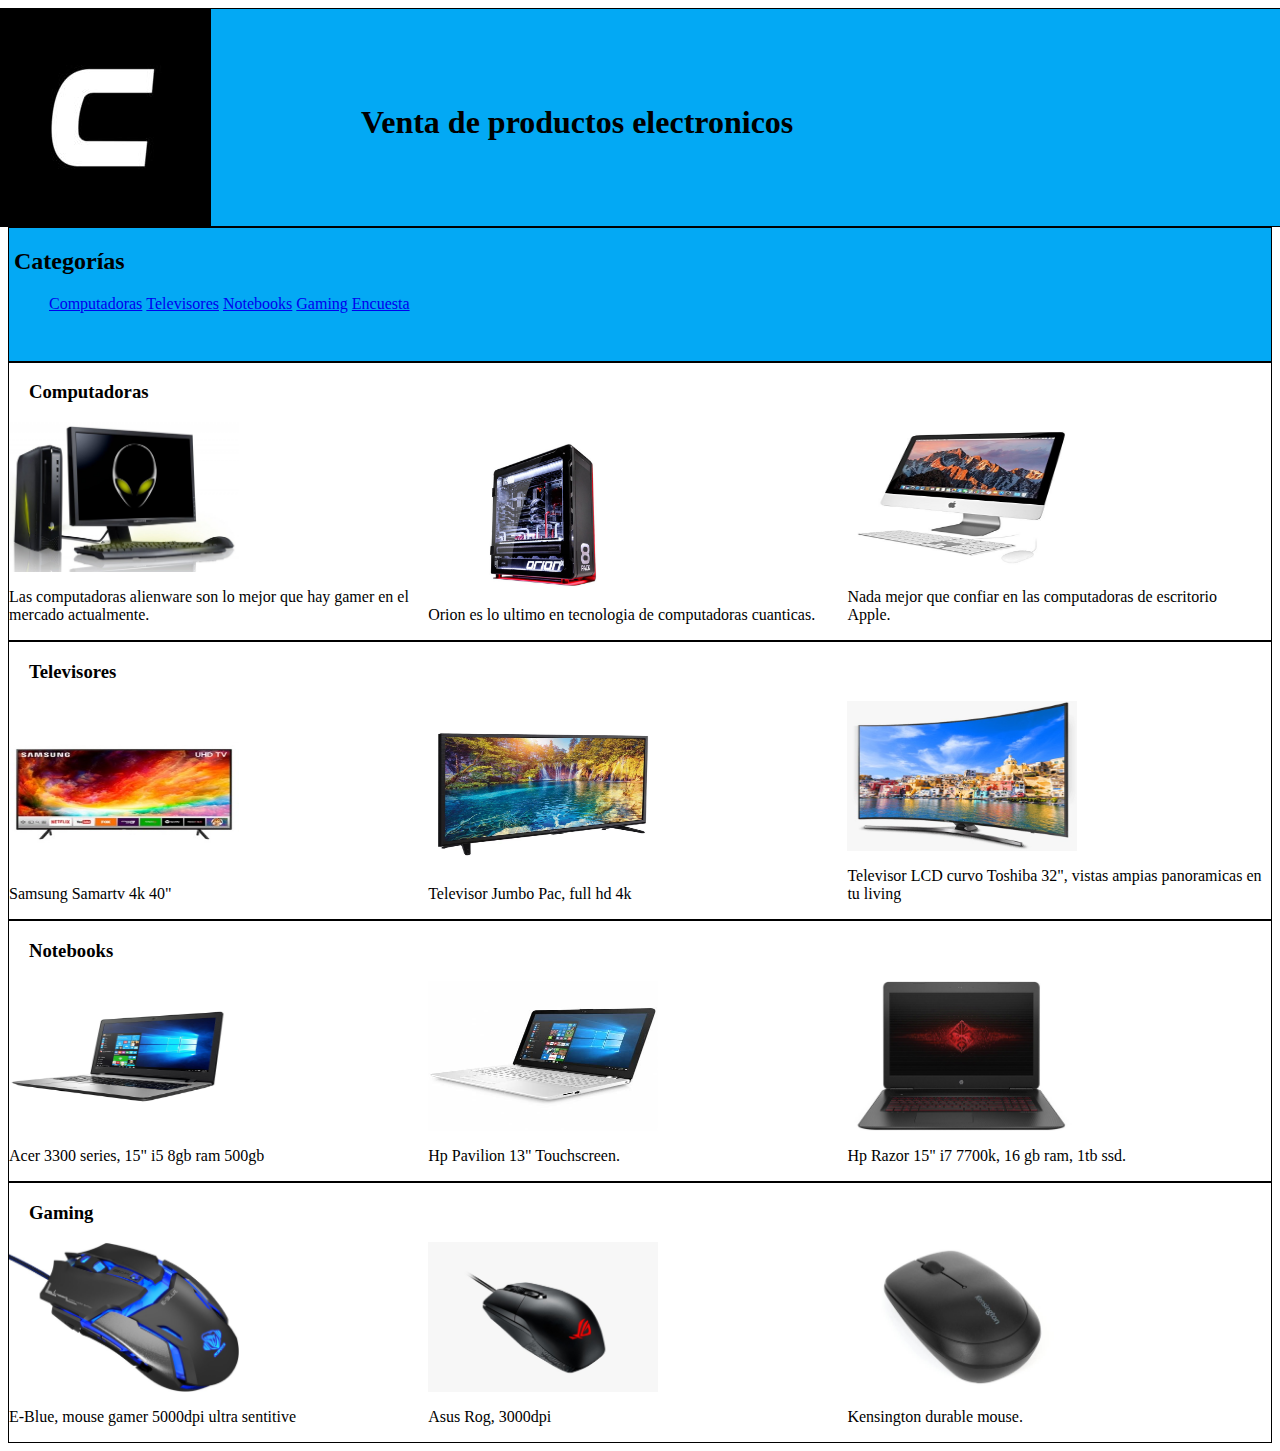
==== TP2/index.html @ e496e870 "Merge branch 'dev' of https://github.com/titiloxx/AppsMoviles into dev" ====
<html>
<head>
	<title>Compumundo</title>
    <script src="js/Jquery.js"></script>
    <script src="js/Utilidades.js"></script>
    <script src="js/boostrap.js"></script>
	<link rel="stylesheet" type="text/css" href="css/estilos.css">
    <link rel="stylesheet" type="text/css" href="css/boostrap.css">
	<meta name="keywords" content="HTML5">
</head>
<body>

	<header class="row" style="background-color: #03A9F4;">
		<img src="img/logo.jpg" style="display:  inline-block;float: left;">
		<h1 style="margin-top: 95px;margin-left: 150px;">Venta de productos electronicos</h1>
	</header>

	<aside style="">

			<h2 style="margin-left: 5px;">Categorías</h2>
			<ul>
				<li><a href="#computadoras">Computadoras</a></li>
				<li><a href="#televisores">Televisores</a></li>
				<li><a href="#notebooks">Notebooks</a></li>	
				<li><a href="#gaming">Gaming</a></li>	
				<li><a href="encuesta.html">Encuesta</a></li>
			</ul>

	</aside>

	<section id="computadoras" style="display: inline-block;">
		<article>
			<h3 style="margin-left: 20px;">Computadoras</h3>
			<div class="articulo">
				<img  class="imagenes pointer" src="img/alienware.jpg">
				<p>Las computadoras alienware son lo mejor que hay gamer en el mercado actualmente.</p>
			</div>
			<div class="articulo">
				<img class="imagenes pointer" src="img/orion.jpg">
				<p>Orion es lo ultimo en tecnologia de computadoras cuanticas.</p>
			</div>
			<div class="articulo">
				<img class="imagenes pointer" src="img/apple.jpg">
				<p>Nada mejor que confiar en las computadoras de escritorio Apple.</p>
			</div>
		</article>
	</section>

	<section id="televisores" style="display: inline-block;">
		<article>
			<h3 style="margin-left: 20px;">Televisores</h3>
			<div class="articulo">
				<img class="imagenes pointer" src="img/TVSamsung.jpeg">
				<p>Samsung Samartv 4k 40"</p>
			</div>
			<div class="articulo">
				<img class="imagenes pointer" src="img/TVJumbo.jpeg">
				<p>Televisor Jumbo Pac, full hd 4k</p>
			</div>
			<div class="articulo">
				<img class="imagenes pointer" src="img/TVtoshiba.jpeg">
				<p>Televisor LCD curvo Toshiba 32", vistas ampias panoramicas en tu living</p>
			</div>
		</article>
	</section>

	<section id="notebooks">
		<article>
			<h3 style="margin-left: 20px;">Notebooks</h3>
			<div class="articulo">
				<img class="imagenes pointer" src="img/acerN.jpeg">
				<p>Acer 3300 series, 15" i5 8gb ram 500gb</p>
			</div>
			<div class="articulo">
				<img class="imagenes pointer" src="img/hp.jpeg">
				<p>Hp Pavilion 13" Touchscreen.</p>
			</div>
			<div class="articulo">
				<img class="imagenes pointer" src="img/razor.jpeg">
				<p>Hp Razor 15" i7 7700k, 16 gb ram, 1tb ssd.</p>
			</div>
		</article>
	</section>

	<section id="gaming">
		<article>
			<h3 style="margin-left: 20px;">Gaming</h3>
			<div class="articulo">
				<img class="imagenes pointer" src="img/eblue.jpeg">
				<p>E-Blue, mouse gamer 5000dpi ultra sentitive</p>
			</div>
			<div class="articulo">
				<img class="imagenes pointer" src="img/rog.jpeg">
				<p>Asus Rog, 3000dpi</p>
			</div>
			<div class="articulo">
				<img class="imagenes pointer" src="img/kensi.jpeg">
				<p>Kensington durable mouse.</p>
			</div>
		</article>
	</section>
	<footer>	
	</footer>


</body></html>
---- TP2/css/estilos.css ----
.imagenes{
	width: 230px;
	height: 150px;
}

article,aside,header{
border:1px solid black;
}

aside{
	background-color: #04a9f4;
	height: 15%;
}

.articulo{
	width: 32.9%;
	display: inline-block;
}

.row{
	display: flex;
	flex-wrap: wrap;
	margin-right: -15px;
	margin-left: -15px;
}

li{
	display: inline-block;
}

section{
	width: 100%;
}
.pointer:hover {
    opacity: .7;
    cursor:pointer;
}
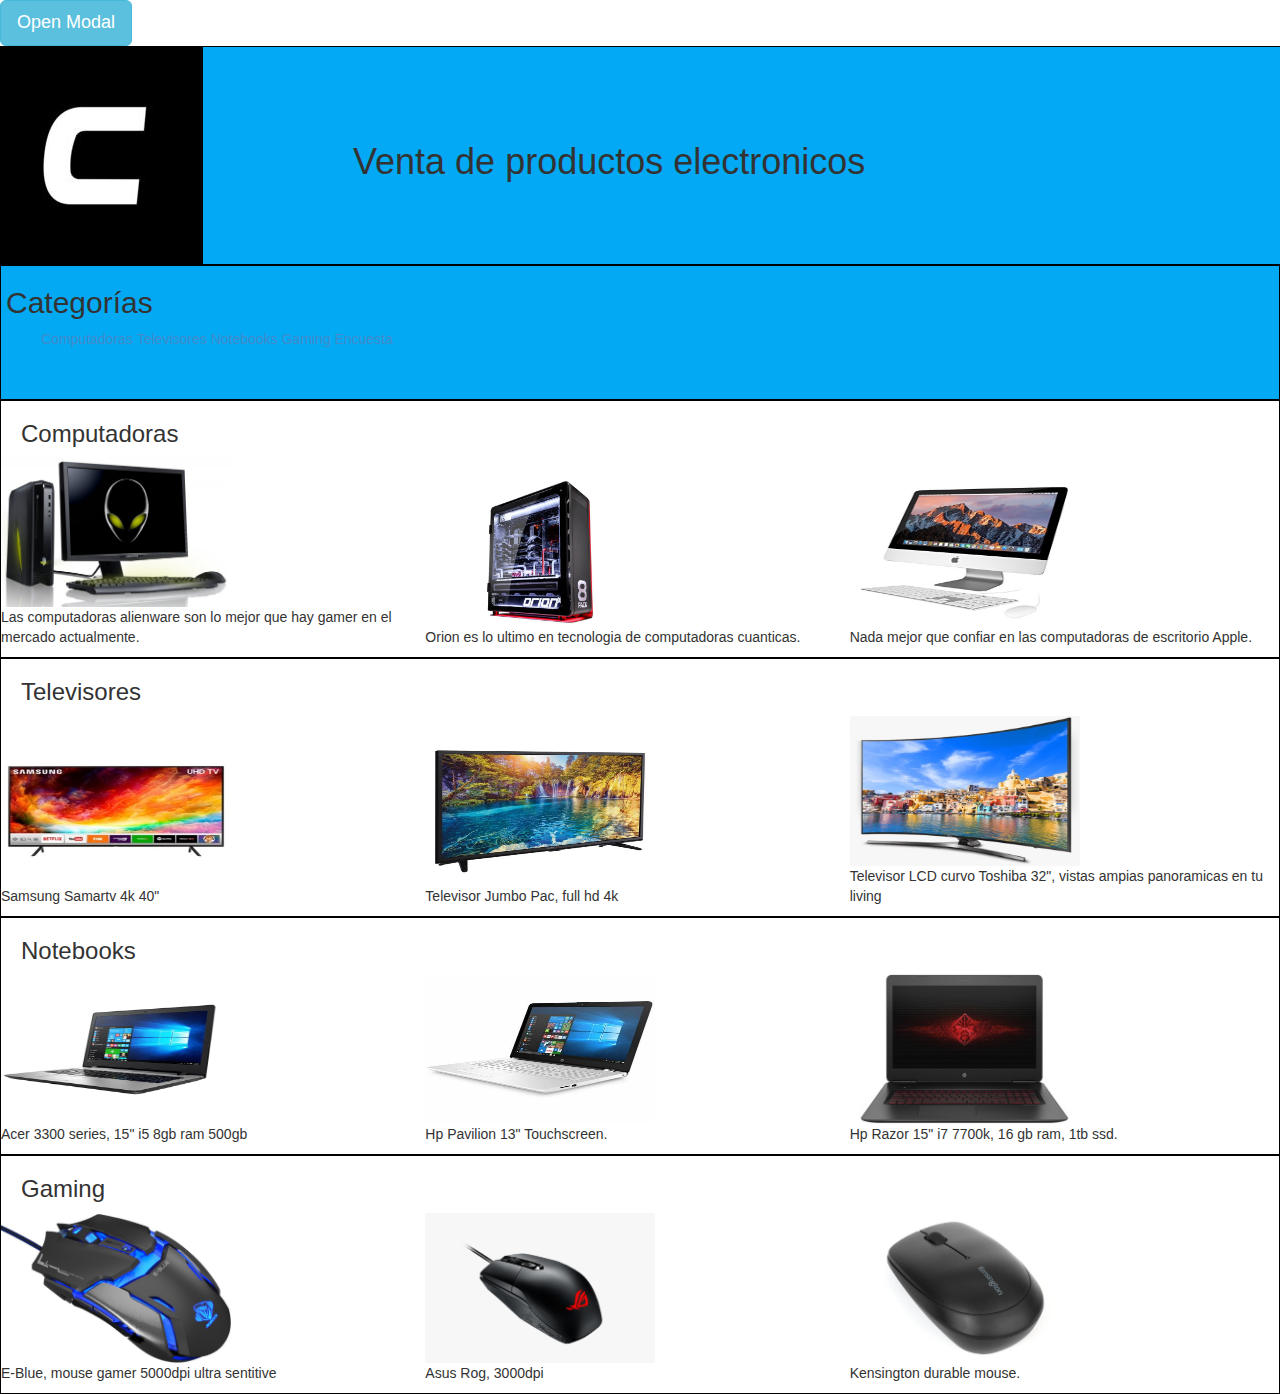
==== commit e05de883: "Cambios agregados" ====
--- a/TP2/index.html
+++ b/TP2/index.html
@@ -3,13 +3,13 @@
 	<title>Compumundo</title>
     <script src="js/Jquery.js"></script>
     <script src="js/Utilidades.js"></script>
-    <script src="js/boostrap.js"></script>
+    <script src="js/bootstrap.js"></script>
 	<link rel="stylesheet" type="text/css" href="css/estilos.css">
-    <link rel="stylesheet" type="text/css" href="css/boostrap.css">
+    <link rel="stylesheet" type="text/css" href="css/bootstrap.css">
 	<meta name="keywords" content="HTML5">
 </head>
 <body>
-
+    <button type="button" class="btn btn-info btn-lg" data-toggle="modal" data-target="#myModal">Open Modal</button>
 	<header class="row" style="background-color: #03A9F4;">
 		<img src="img/logo.jpg" style="display:  inline-block;float: left;">
 		<h1 style="margin-top: 95px;margin-left: 150px;">Venta de productos electronicos</h1>
@@ -102,5 +102,25 @@
 	<footer>	
 	</footer>
 
+    <!-- Modal -->
+    <div id="myModal" class="modal fade" role="dialog">
+        <div class="modal-dialog">
+
+            <!-- Modal content-->
+            <div class="modal-content">
+                <div class="modal-header">
+                    <button type="button" class="close" data-dismiss="modal">&times;</button>
+                    <h4 class="modal-title">Modal Header</h4>
+                </div>
+                <div class="modal-body">
+                    <p>Some text in the modal.</p>
+                </div>
+                <div class="modal-footer">
+                    <button type="button" class="btn btn-default" data-dismiss="modal">Close</button>
+                </div>
+            </div>
+
+        </div>
+    </div>
 
 </body></html>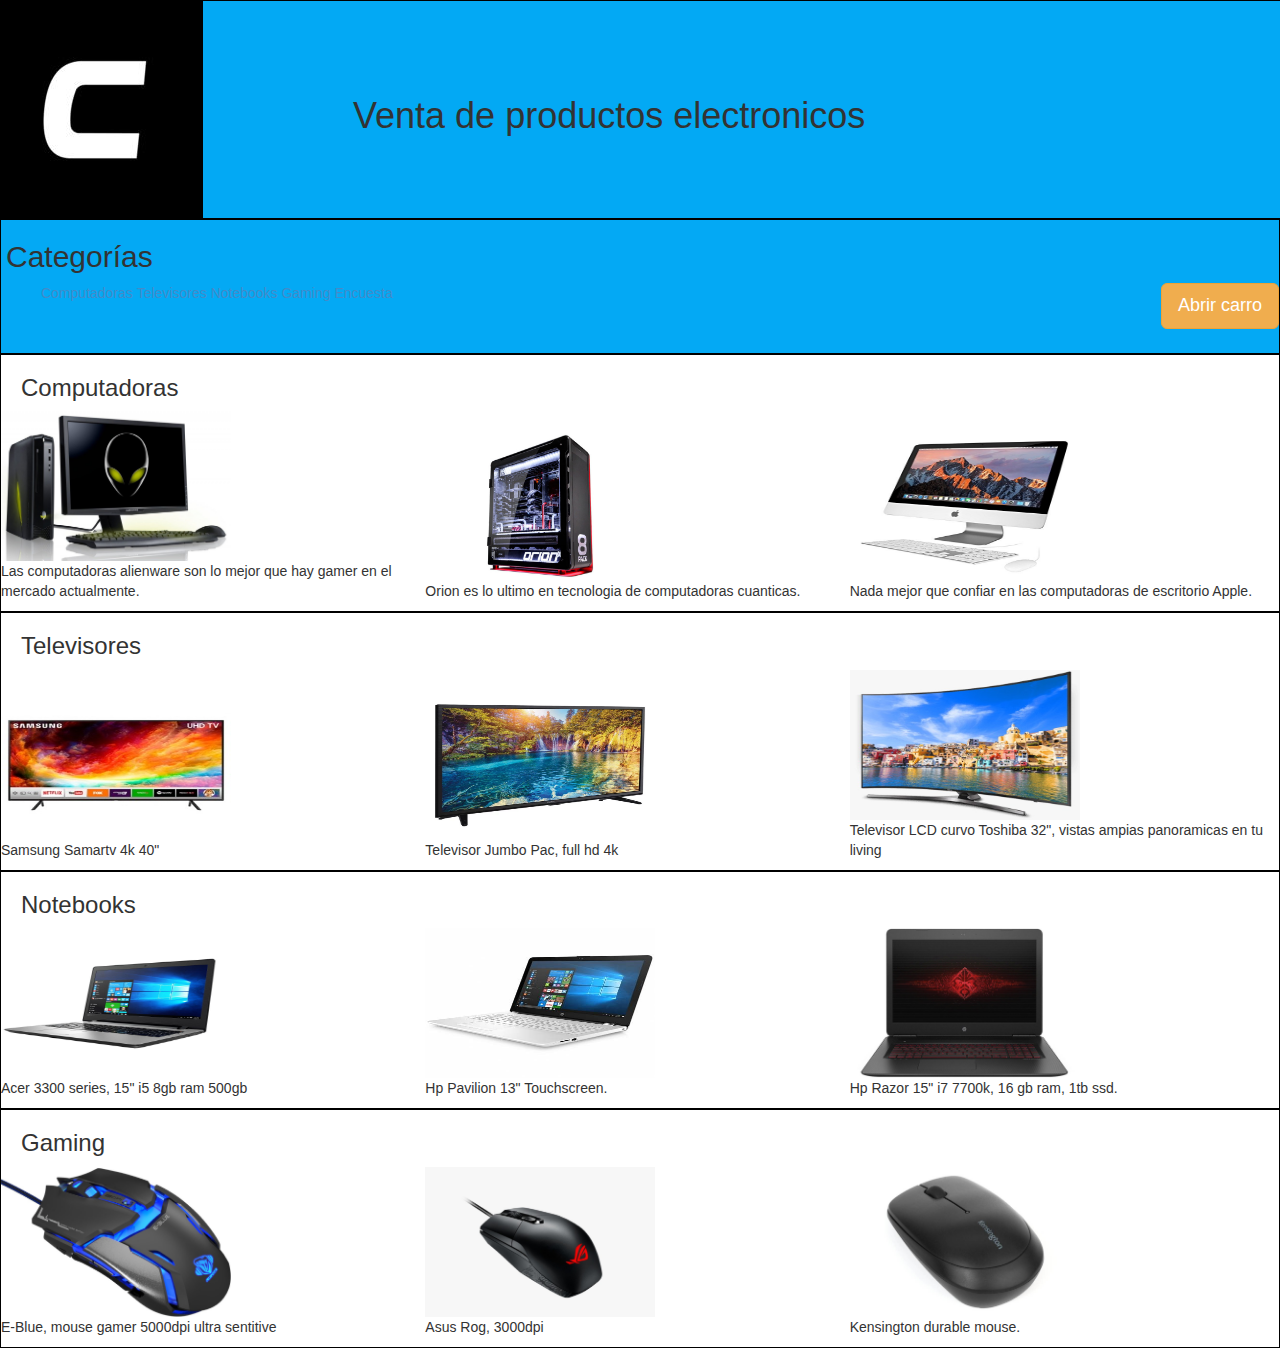
==== commit fa6253e5: "btn carro agregado" ====
--- a/TP2/index.html
+++ b/TP2/index.html
@@ -9,7 +9,7 @@
 	<meta name="keywords" content="HTML5">
 </head>
 <body>
-    <button type="button" class="btn btn-info btn-lg" data-toggle="modal" data-target="#myModal">Open Modal</button>
+
 	<header class="row" style="background-color: #03A9F4;">
 		<img src="img/logo.jpg" style="display:  inline-block;float: left;">
 		<h1 style="margin-top: 95px;margin-left: 150px;">Venta de productos electronicos</h1>
@@ -18,14 +18,14 @@
 	<aside style="">
 
 			<h2 style="margin-left: 5px;">Categorías</h2>
-			<ul>
+			<ul class="listaMenu">
 				<li><a href="#computadoras">Computadoras</a></li>
 				<li><a href="#televisores">Televisores</a></li>
 				<li><a href="#notebooks">Notebooks</a></li>	
 				<li><a href="#gaming">Gaming</a></li>	
 				<li><a href="encuesta.html">Encuesta</a></li>
 			</ul>
-
+        <button type="button" class="btn btn-warning btn-lg btnCarro" data-toggle="modal" data-target="#carro">Abrir carro</button>
 	</aside>
 
 	<section id="computadoras" style="display: inline-block;">
@@ -103,7 +103,7 @@
 	</footer>
 
     <!-- Modal -->
-    <div id="myModal" class="modal fade" role="dialog">
+    <div id="carro" class="modal fade" role="dialog">
         <div class="modal-dialog">
 
             <!-- Modal content-->
--- a/TP2/css/estilos.css
+++ b/TP2/css/estilos.css
@@ -35,3 +35,9 @@
     opacity: .7;
     cursor:pointer;
 }
+.btnCarro{
+    float:right;
+}
+.listaMenu{
+    display:inline-block;
+}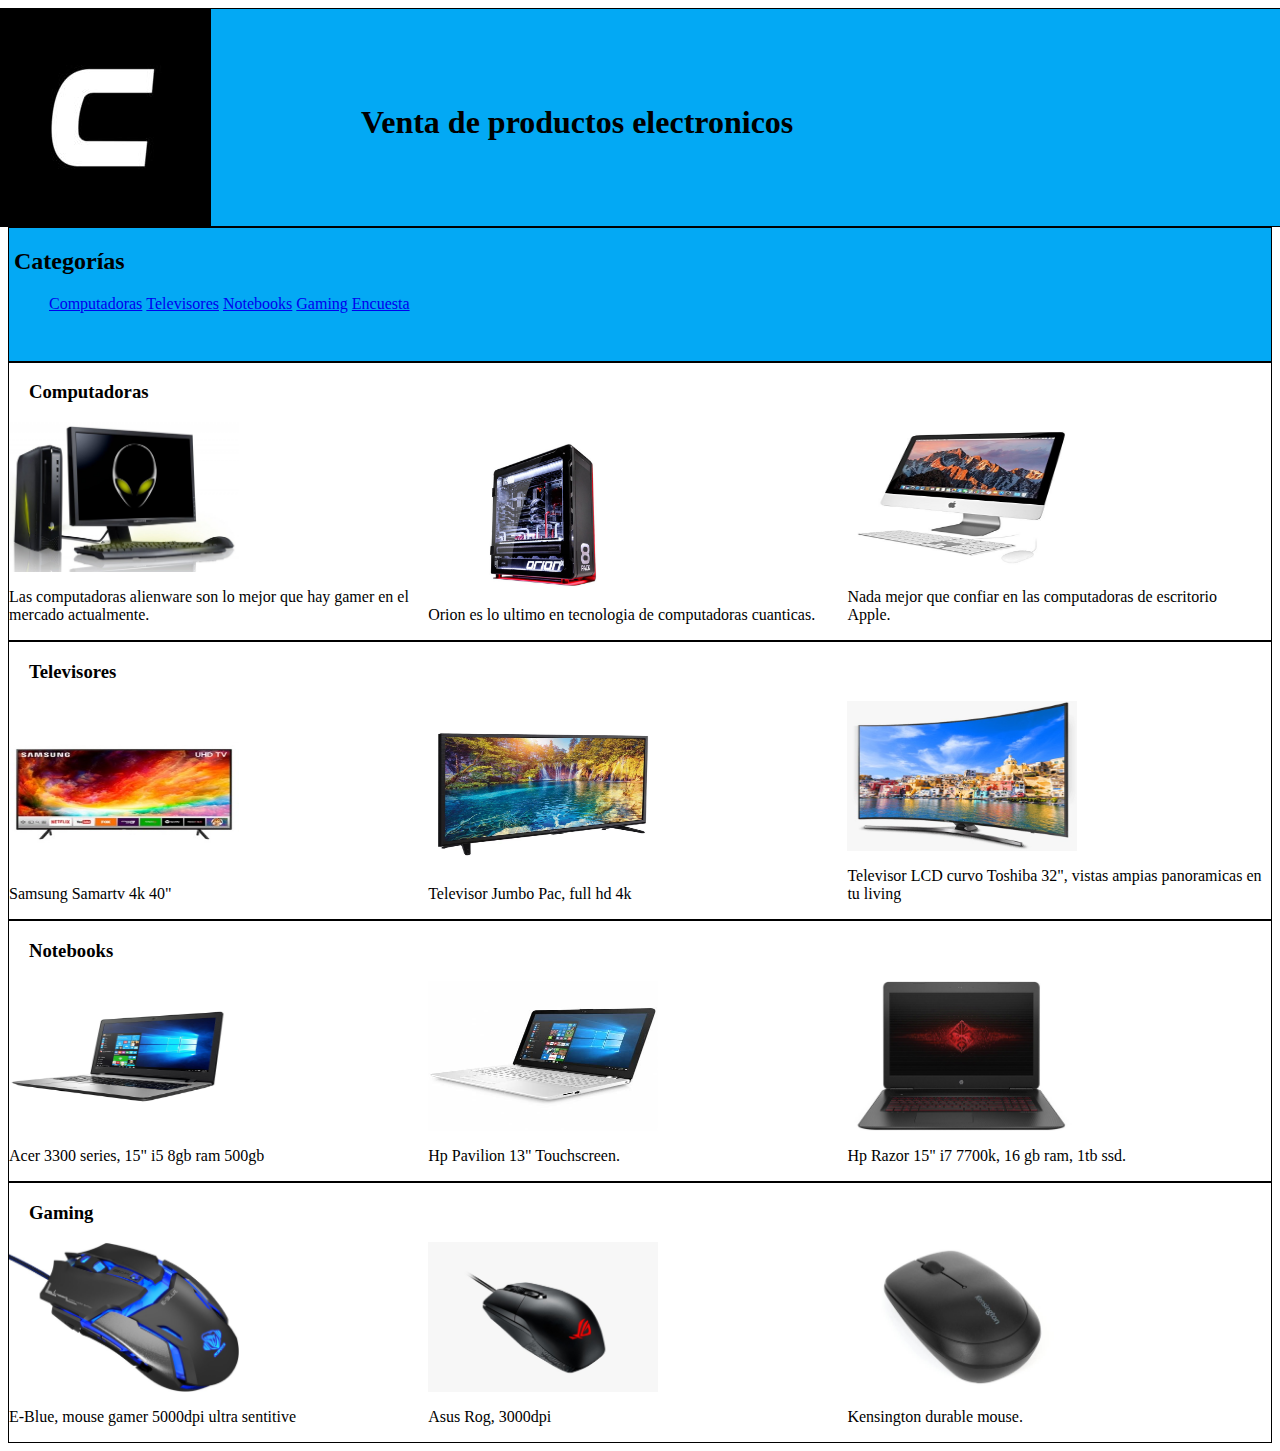
==== commit 0cf9249a: "index cambio" ====
--- a/TP2/index.html
+++ b/TP2/index.html
@@ -5,7 +5,7 @@
     <script src="js/Utilidades.js"></script>
     <script src="js/bootstrap.js"></script>
 	<link rel="stylesheet" type="text/css" href="css/estilos.css">
-    <link rel="stylesheet" type="text/css" href="css/bootstrap.css">
+    <link rel="stylesheet" type="text/css" href="css/boostrap.css">
 	<meta name="keywords" content="HTML5">
 </head>
 <body>
@@ -18,14 +18,14 @@
 	<aside style="">
 
 			<h2 style="margin-left: 5px;">Categorías</h2>
-			<ul class="listaMenu">
+			<ul>
 				<li><a href="#computadoras">Computadoras</a></li>
 				<li><a href="#televisores">Televisores</a></li>
 				<li><a href="#notebooks">Notebooks</a></li>	
 				<li><a href="#gaming">Gaming</a></li>	
 				<li><a href="encuesta.html">Encuesta</a></li>
 			</ul>
-        <button type="button" class="btn btn-warning btn-lg btnCarro" data-toggle="modal" data-target="#carro">Abrir carro</button>
+
 	</aside>
 
 	<section id="computadoras" style="display: inline-block;">
@@ -102,25 +102,5 @@
 	<footer>	
 	</footer>
 
-    <!-- Modal -->
-    <div id="carro" class="modal fade" role="dialog">
-        <div class="modal-dialog">
-
-            <!-- Modal content-->
-            <div class="modal-content">
-                <div class="modal-header">
-                    <button type="button" class="close" data-dismiss="modal">&times;</button>
-                    <h4 class="modal-title">Modal Header</h4>
-                </div>
-                <div class="modal-body">
-                    <p>Some text in the modal.</p>
-                </div>
-                <div class="modal-footer">
-                    <button type="button" class="btn btn-default" data-dismiss="modal">Close</button>
-                </div>
-            </div>
-
-        </div>
-    </div>
 
 </body></html>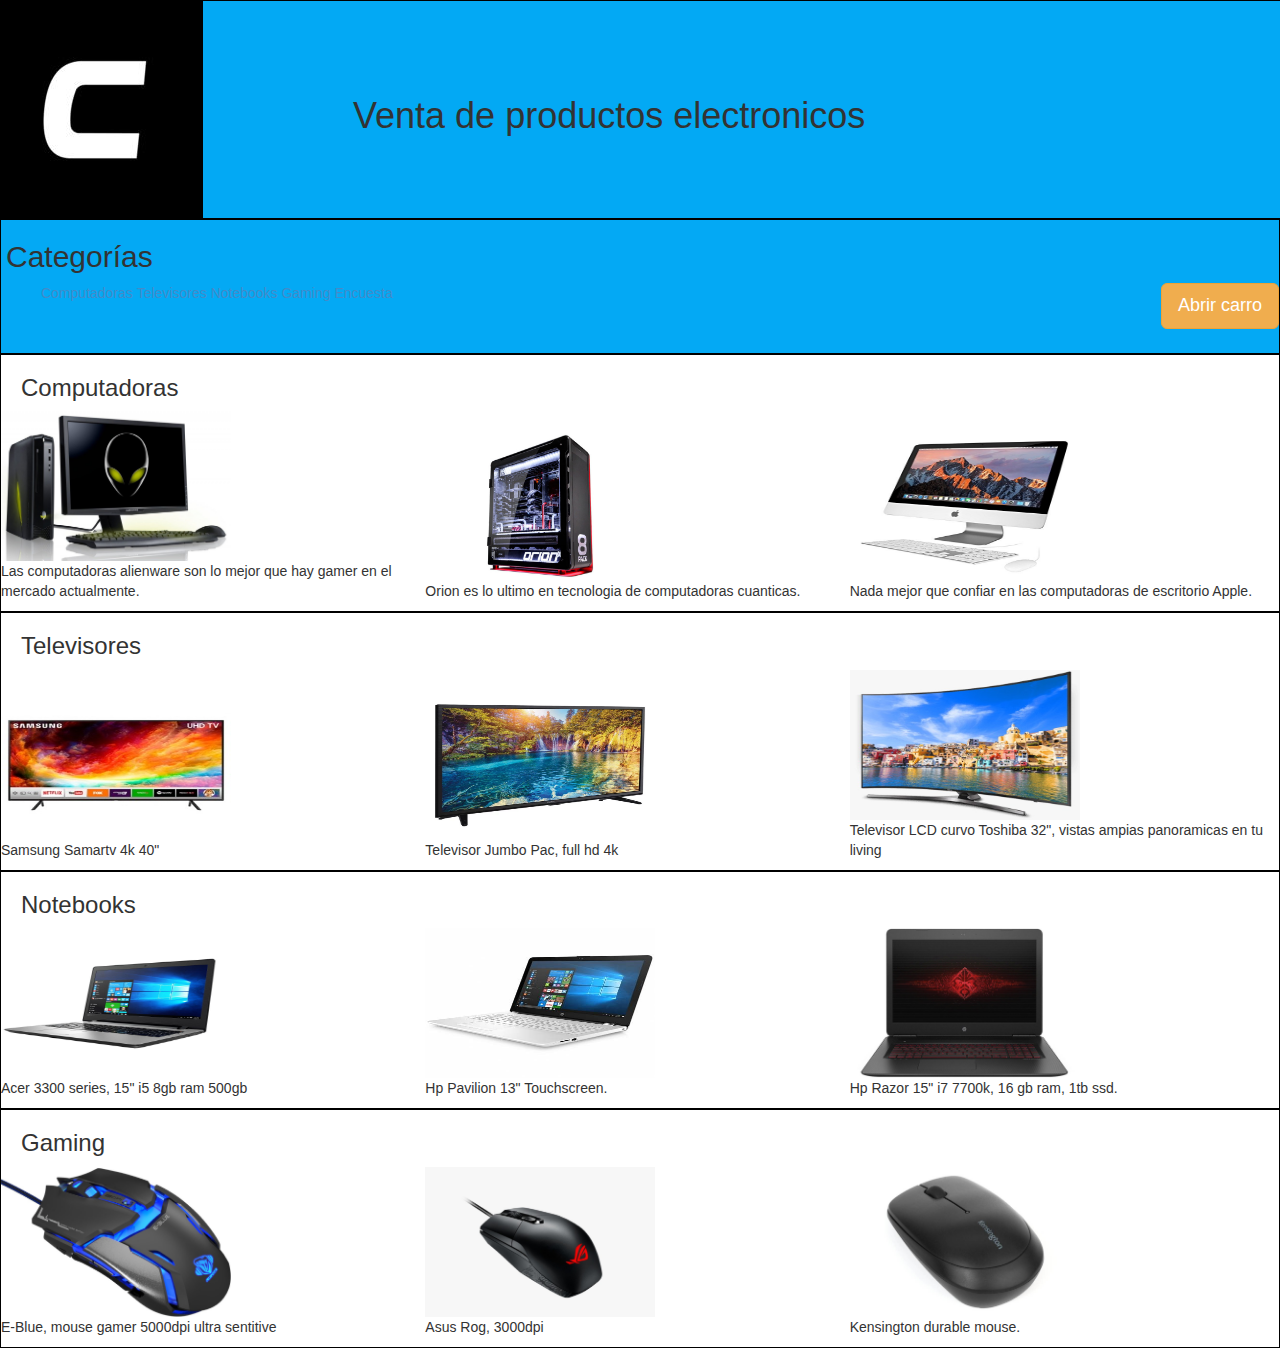
==== commit c1875b45: "Merge branch 'dev' of https://github.com/titiloxx/AppsMoviles into dev" ====
--- a/TP2/index.html
+++ b/TP2/index.html
@@ -5,7 +5,7 @@
     <script src="js/Utilidades.js"></script>
     <script src="js/bootstrap.js"></script>
 	<link rel="stylesheet" type="text/css" href="css/estilos.css">
-    <link rel="stylesheet" type="text/css" href="css/boostrap.css">
+    <link rel="stylesheet" type="text/css" href="css/bootstrap.css">
 	<meta name="keywords" content="HTML5">
 </head>
 <body>
@@ -18,14 +18,14 @@
 	<aside style="">
 
 			<h2 style="margin-left: 5px;">Categorías</h2>
-			<ul>
+			<ul class="listaMenu">
 				<li><a href="#computadoras">Computadoras</a></li>
 				<li><a href="#televisores">Televisores</a></li>
 				<li><a href="#notebooks">Notebooks</a></li>	
 				<li><a href="#gaming">Gaming</a></li>	
 				<li><a href="encuesta.html">Encuesta</a></li>
 			</ul>
-
+        <button type="button" class="btn btn-warning btn-lg btnCarro" data-toggle="modal" data-target="#carro">Abrir carro</button>
 	</aside>
 
 	<section id="computadoras" style="display: inline-block;">
@@ -102,5 +102,25 @@
 	<footer>	
 	</footer>
 
+    <!-- Modal -->
+    <div id="carro" class="modal fade" role="dialog">
+        <div class="modal-dialog">
+
+            <!-- Modal content-->
+            <div class="modal-content">
+                <div class="modal-header">
+                    <button type="button" class="close" data-dismiss="modal">&times;</button>
+                    <h4 class="modal-title">Modal Header</h4>
+                </div>
+                <div class="modal-body">
+                    <p>Some text in the modal.</p>
+                </div>
+                <div class="modal-footer">
+                    <button type="button" class="btn btn-default" data-dismiss="modal">Close</button>
+                </div>
+            </div>
+
+        </div>
+    </div>
 
 </body></html>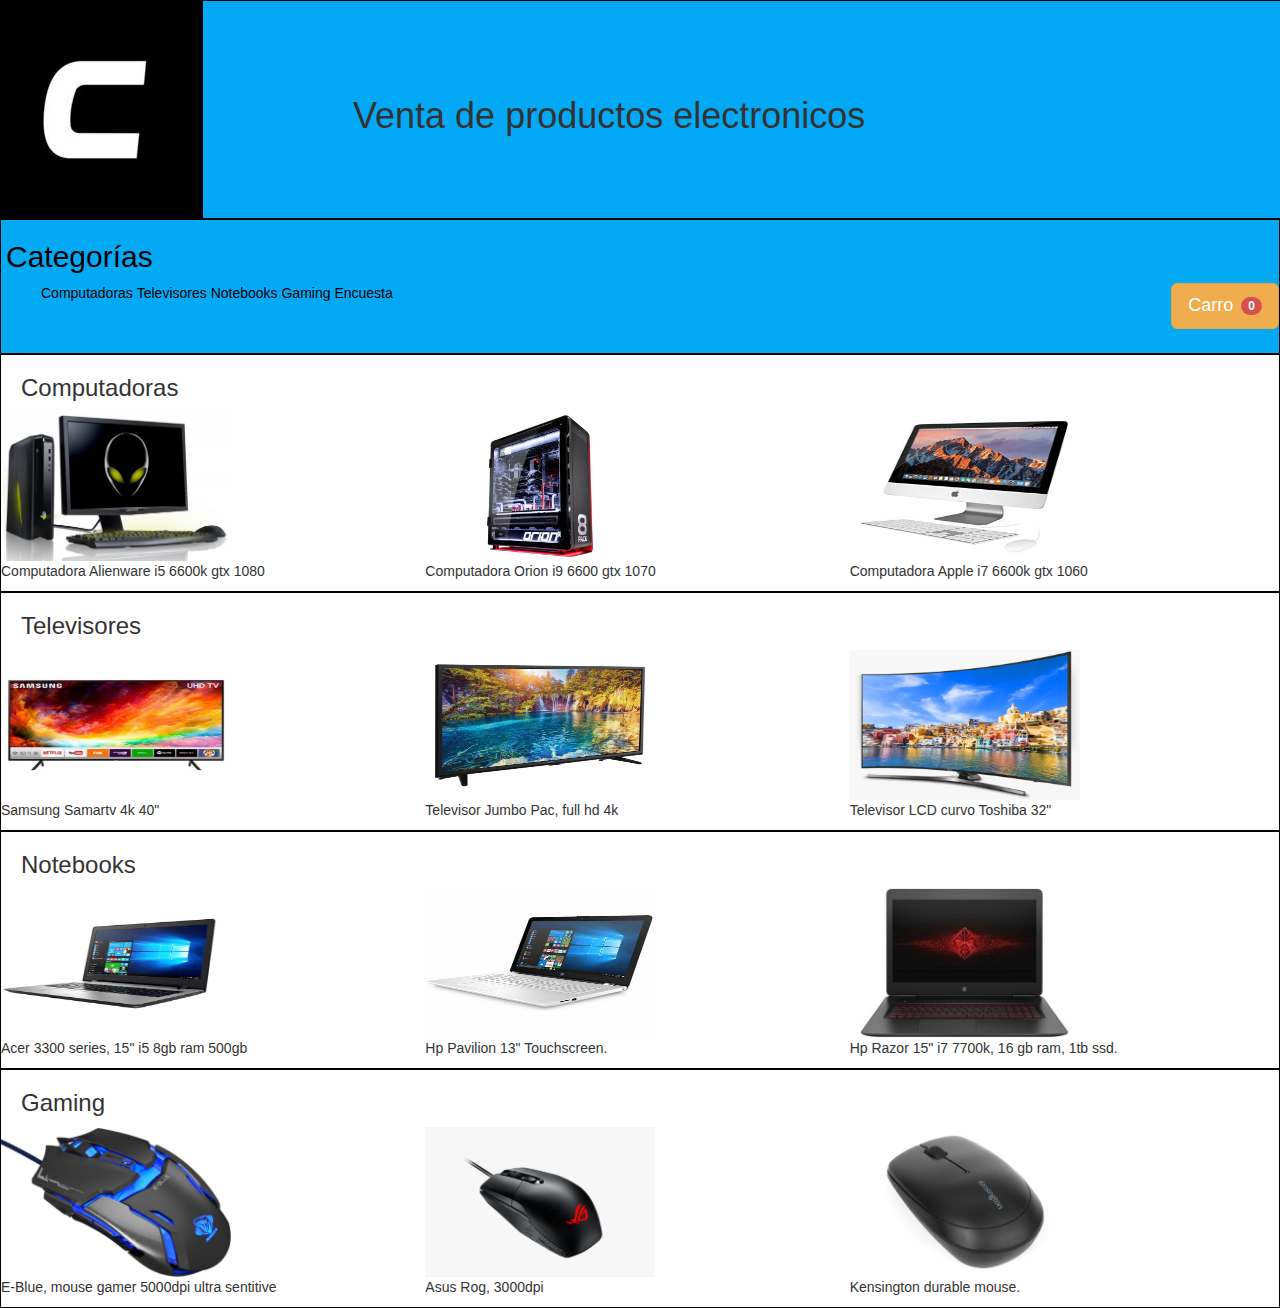
==== commit 06b71c51: "Implementado carro de compras" ====
--- a/TP2/index.html
+++ b/TP2/index.html
@@ -25,23 +25,23 @@
 				<li><a href="#gaming">Gaming</a></li>	
 				<li><a href="encuesta.html">Encuesta</a></li>
 			</ul>
-        <button type="button" class="btn btn-warning btn-lg btnCarro" data-toggle="modal" data-target="#carro">Abrir carro</button>
+        <button type="button" class="btn btn-warning btn-lg btnCarro" data-toggle="modal" data-target="#carro">Carro<span class="primary badge">0</span></button>
 	</aside>
 
 	<section id="computadoras" style="display: inline-block;">
 		<article>
 			<h3 style="margin-left: 20px;">Computadoras</h3>
 			<div class="articulo">
-				<img  class="imagenes pointer" src="img/alienware.jpg">
-				<p>Las computadoras alienware son lo mejor que hay gamer en el mercado actualmente.</p>
+				<img id="alienware" class="imagenes pointer" src="img/alienware.jpg">
+				<p>Computadora Alienware i5 6600k gtx 1080</p>
 			</div>
 			<div class="articulo">
-				<img class="imagenes pointer" src="img/orion.jpg">
-				<p>Orion es lo ultimo en tecnologia de computadoras cuanticas.</p>
+				<img id="orion" class="imagenes pointer" src="img/orion.jpg">
+				<p>Computadora Orion i9 6600 gtx 1070</p>
 			</div>
 			<div class="articulo">
-				<img class="imagenes pointer" src="img/apple.jpg">
-				<p>Nada mejor que confiar en las computadoras de escritorio Apple.</p>
+				<img id="apple" class="imagenes pointer" src="img/apple.jpg">
+				<p>Computadora Apple i7 6600k gtx 1060</p>
 			</div>
 		</article>
 	</section>
@@ -50,16 +50,16 @@
 		<article>
 			<h3 style="margin-left: 20px;">Televisores</h3>
 			<div class="articulo">
-				<img class="imagenes pointer" src="img/TVSamsung.jpeg">
+				<img id="samsung" class="imagenes pointer" src="img/TVSamsung.jpeg">
 				<p>Samsung Samartv 4k 40"</p>
 			</div>
 			<div class="articulo">
-				<img class="imagenes pointer" src="img/TVJumbo.jpeg">
+				<img id="jumbo" class="imagenes pointer" src="img/TVJumbo.jpeg">
 				<p>Televisor Jumbo Pac, full hd 4k</p>
 			</div>
 			<div class="articulo">
-				<img class="imagenes pointer" src="img/TVtoshiba.jpeg">
-				<p>Televisor LCD curvo Toshiba 32", vistas ampias panoramicas en tu living</p>
+				<img id="toshiba" class="imagenes pointer" src="img/TVtoshiba.jpeg">
+				<p>Televisor LCD curvo Toshiba 32"</p>
 			</div>
 		</article>
 	</section>
@@ -68,15 +68,15 @@
 		<article>
 			<h3 style="margin-left: 20px;">Notebooks</h3>
 			<div class="articulo">
-				<img class="imagenes pointer" src="img/acerN.jpeg">
+				<img id="acer" class="imagenes pointer" src="img/acerN.jpeg">
 				<p>Acer 3300 series, 15" i5 8gb ram 500gb</p>
 			</div>
 			<div class="articulo">
-				<img class="imagenes pointer" src="img/hp.jpeg">
+				<img id="hp" class="imagenes pointer" src="img/hp.jpeg">
 				<p>Hp Pavilion 13" Touchscreen.</p>
 			</div>
 			<div class="articulo">
-				<img class="imagenes pointer" src="img/razor.jpeg">
+				<img id="razor" class="imagenes pointer" src="img/razor.jpeg">
 				<p>Hp Razor 15" i7 7700k, 16 gb ram, 1tb ssd.</p>
 			</div>
 		</article>
@@ -86,15 +86,15 @@
 		<article>
 			<h3 style="margin-left: 20px;">Gaming</h3>
 			<div class="articulo">
-				<img class="imagenes pointer" src="img/eblue.jpeg">
+				<img id="eblue" class="imagenes pointer" src="img/eblue.jpeg">
 				<p>E-Blue, mouse gamer 5000dpi ultra sentitive</p>
 			</div>
 			<div class="articulo">
-				<img class="imagenes pointer" src="img/rog.jpeg">
+				<img id="rog" class="imagenes pointer" src="img/rog.jpeg">
 				<p>Asus Rog, 3000dpi</p>
 			</div>
 			<div class="articulo">
-				<img class="imagenes pointer" src="img/kensi.jpeg">
+				<img id="kensi" class="imagenes pointer" src="img/kensi.jpeg">
 				<p>Kensington durable mouse.</p>
 			</div>
 		</article>
@@ -110,13 +110,16 @@
             <div class="modal-content">
                 <div class="modal-header">
                     <button type="button" class="close" data-dismiss="modal">&times;</button>
-                    <h4 class="modal-title">Modal Header</h4>
+                    <h4 class="modal-title">Carrito de compras</h4>
                 </div>
                 <div class="modal-body">
-                    <p>Some text in the modal.</p>
+                    <ul class="list-group" id="listaCarro">
+
+                    </ul>
+                    <h3 id="total"></h3>
                 </div>
                 <div class="modal-footer">
-                    <button type="button" class="btn btn-default" data-dismiss="modal">Close</button>
+                    <button type="button" class="btn btn-default" data-dismiss="modal">Cerrar</button>
                 </div>
             </div>
 
--- a/TP2/css/estilos.css
+++ b/TP2/css/estilos.css
@@ -32,7 +32,7 @@
 	width: 100%;
 }
 .pointer:hover {
-    opacity: .7;
+    opacity: .8;
     cursor:pointer;
 }
 .btnCarro{
@@ -40,4 +40,11 @@
 }
 .listaMenu{
     display:inline-block;
+}
+li a,h2{
+    color:black;
+}
+.btn .badge {
+    margin-left: 8px;
+    background-color: #d65050;
 }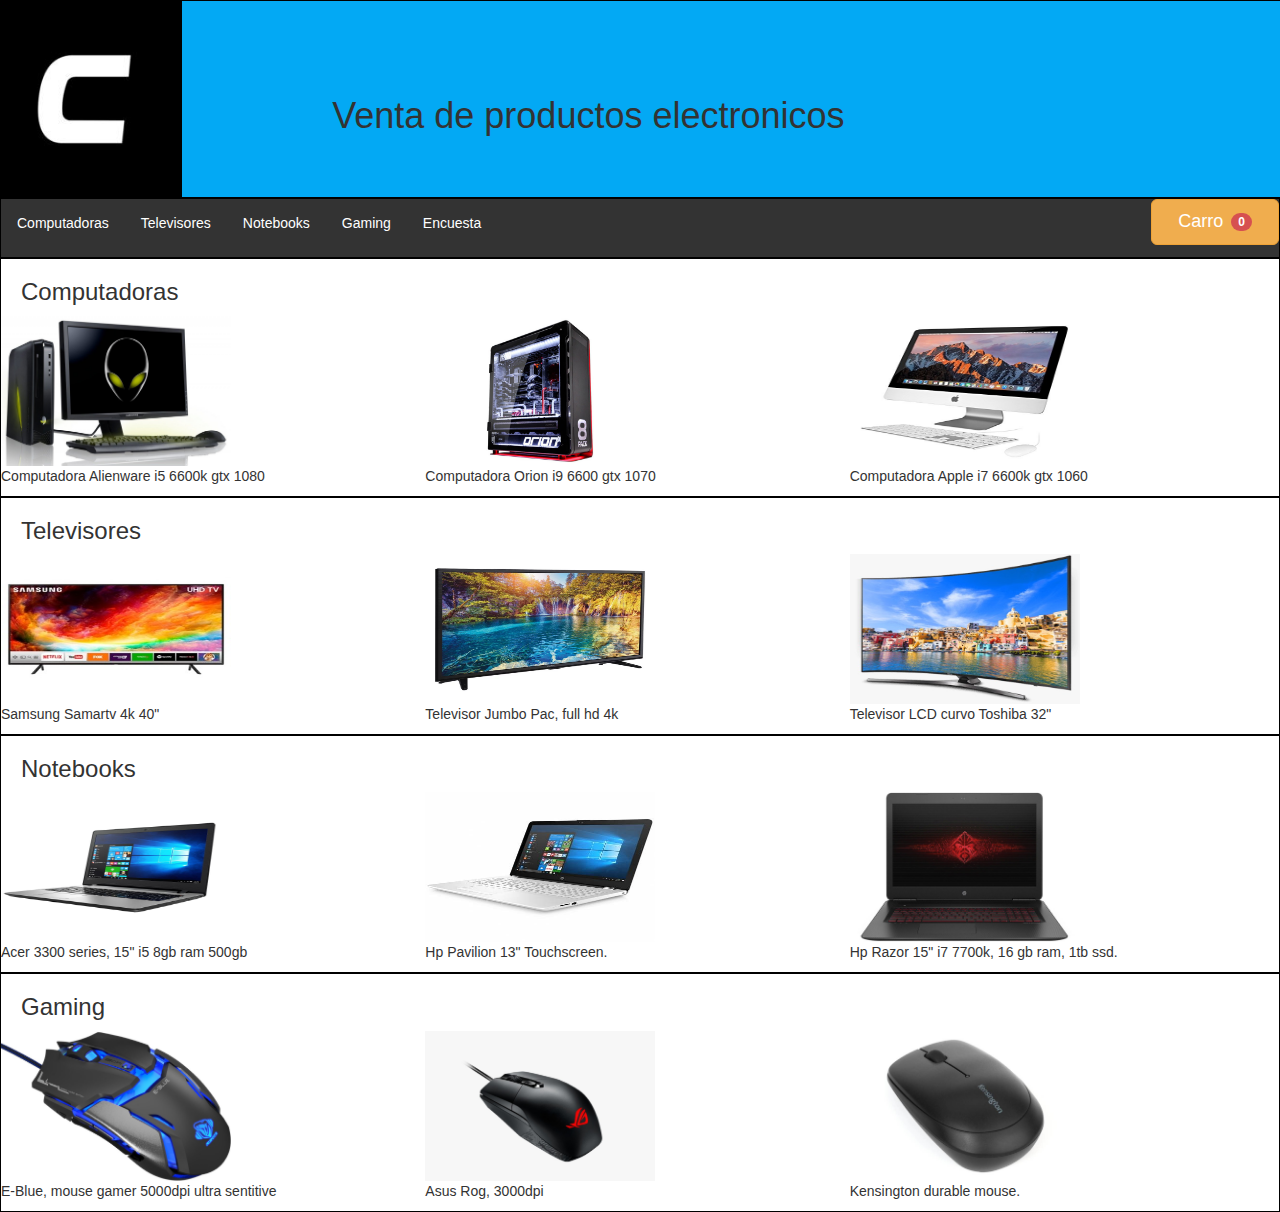
==== commit 3682c797: "Responsive agregado" ====
--- a/TP2/index.html
+++ b/TP2/index.html
@@ -7,17 +7,16 @@
 	<link rel="stylesheet" type="text/css" href="css/estilos.css">
     <link rel="stylesheet" type="text/css" href="css/bootstrap.css">
 	<meta name="keywords" content="HTML5">
+    <meta name="viewport" content="width=device-width, initial-scale=1.0">
 </head>
 <body>
 
 	<header class="row" style="background-color: #03A9F4;">
-		<img src="img/logo.jpg" style="display:  inline-block;float: left;">
-		<h1 style="margin-top: 95px;margin-left: 150px;">Venta de productos electronicos</h1>
+		<img id="logo" src="img/logo.jpg" style="display:  inline-block;float: left;">
+		<h1 style="">Venta de productos electronicos</h1>
 	</header>
 
 	<aside style="">
-
-			<h2 style="margin-left: 5px;">Categorías</h2>
 			<ul class="listaMenu">
 				<li><a href="#computadoras">Computadoras</a></li>
 				<li><a href="#televisores">Televisores</a></li>
--- a/TP2/css/estilos.css
+++ b/TP2/css/estilos.css
@@ -7,9 +7,8 @@
 border:1px solid black;
 }
 
-aside{
-	background-color: #04a9f4;
-	height: 15%;
+aside {
+    background-color: #333333;
 }
 
 .articulo{
@@ -47,4 +46,92 @@
 .btn .badge {
     margin-left: 8px;
     background-color: #d65050;
-}+}
+.listamenu li:hover{
+background-color:#1093ce;
+}
+
+ul {
+    list-style-type: none;
+    margin: 0;
+    padding: 0;
+    overflow: hidden;
+    background-color: #333;
+}
+
+li {
+    float: left;
+}
+
+    li a {
+        display: block;
+        color: white;
+        text-align: center;
+        padding: 14px 16px;
+        text-decoration: none;
+    }
+
+        li a:hover {
+            background-color: #111 !important;
+        }
+/* MEDIA QUERIES */
+
+
+@media (min-width: 0px) {
+    .articulo {
+        width: 100%;
+        display: inline-block;
+    }
+    h3{
+        text-align:center;
+    }
+    h1 {
+        margin-left: 50px !important;
+        text-align: center !important;
+    }
+    #logo {
+        width: 100%;
+    }
+    li{
+        display:block;
+    }
+    .btnCarro{
+        width:100%;
+    }
+}
+@media (min-width: 600px) {
+    .articulo {
+        width: 45%;
+        display: inline-block;
+    }
+    h3 {
+        text-align: center;
+    }
+    #logo {
+        width: 30%;
+    }
+    .btnCarro {
+        width: 20%;
+    }
+}
+@media (min-width: 800px) {
+    .articulo {
+        width: 32.9%;
+        display: inline-block;
+    }
+    h1 {
+        margin-top: 95px !important;
+        margin-left: 150px !important;
+    }
+    h3 {
+        text-align: left;
+    }
+    #logo {
+        width: 15%;
+    }
+    .btnCarro {
+        width: 10%;
+    }
+
+}
+
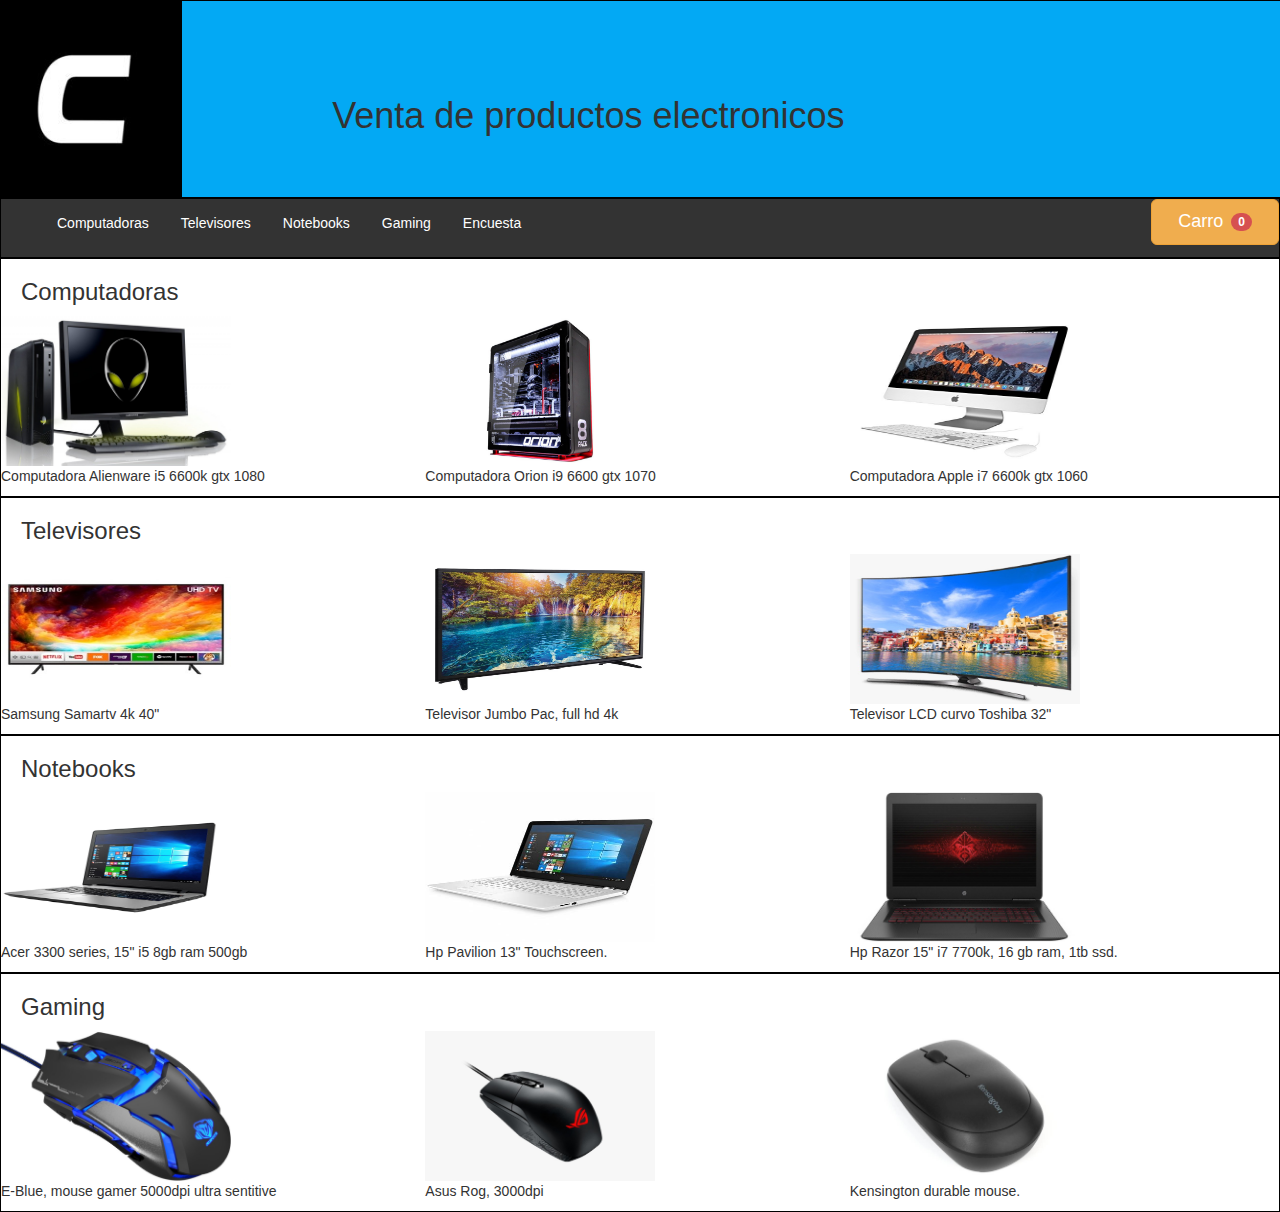
==== commit 8d1b9afe: "Cambios varios" ====
--- a/TP2/index.html
+++ b/TP2/index.html
@@ -18,11 +18,11 @@
 
 	<aside style="">
 			<ul class="listaMenu">
-				<li><a href="#computadoras">Computadoras</a></li>
-				<li><a href="#televisores">Televisores</a></li>
-				<li><a href="#notebooks">Notebooks</a></li>	
-				<li><a href="#gaming">Gaming</a></li>	
-				<li><a href="encuesta.html">Encuesta</a></li>
+                <li><a href="index.html#computadoras">Computadoras</a></li>
+                <li><a href="index.html#televisores">Televisores</a></li>
+                <li><a href="index.html#notebooks">Notebooks</a></li>
+                <li><a href="index.html#gaming">Gaming</a></li>
+                <li><a href="encuesta.html">Encuesta</a></li>
 			</ul>
         <button type="button" class="btn btn-warning btn-lg btnCarro" data-toggle="modal" data-target="#carro">Carro<span class="primary badge">0</span></button>
 	</aside>
--- a/TP2/css/estilos.css
+++ b/TP2/css/estilos.css
@@ -51,12 +51,12 @@
 background-color:#1093ce;
 }
 
-ul {
+.modal-body ul {
     list-style-type: none;
     margin: 0;
     padding: 0;
     overflow: hidden;
-    background-color: #333;
+    display:block;
 }
 
 li {
